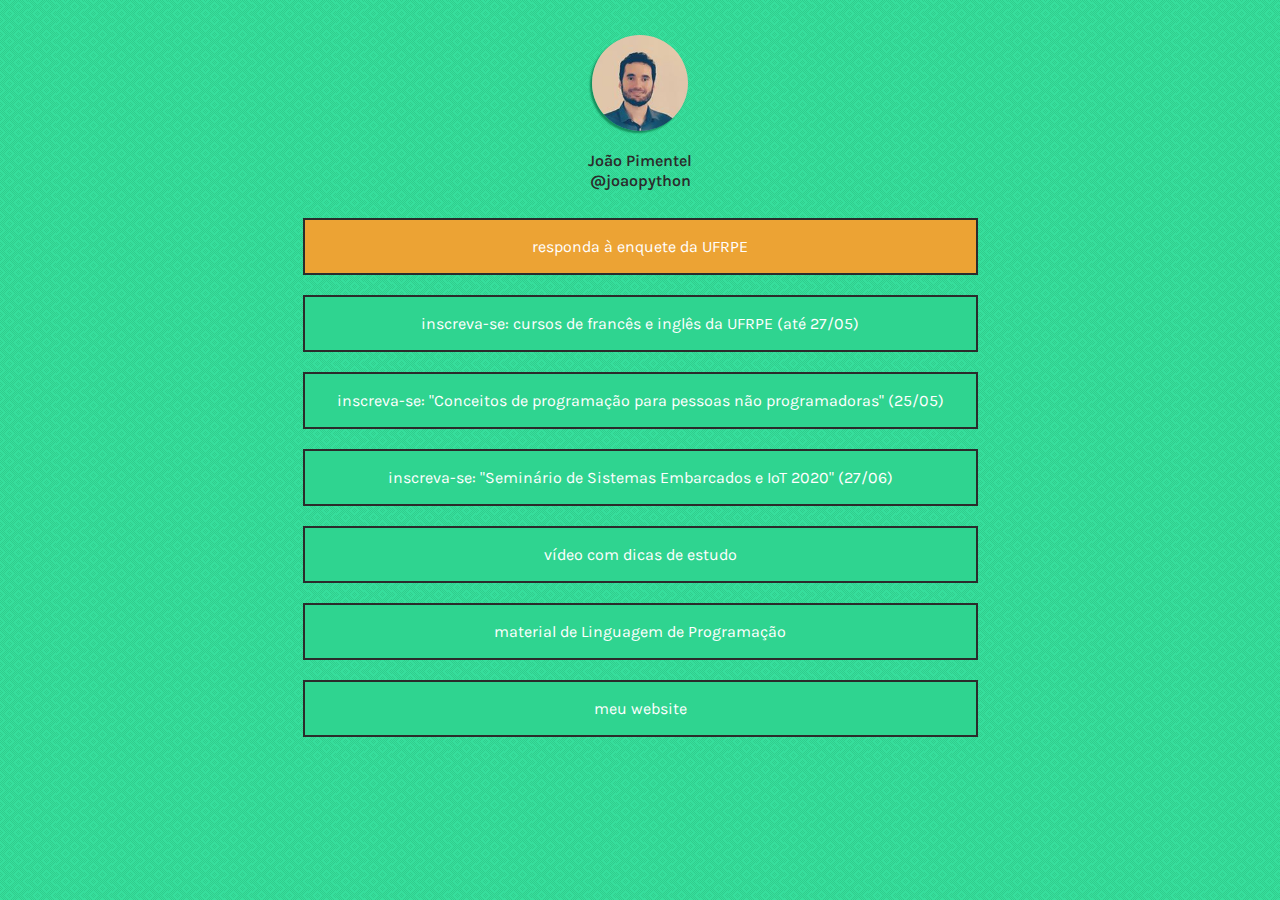
==== index.html @ 7da4396a "Update index.html" ====
<!DOCTYPE html>

<html>
<head>
    <meta charset="UTF-8">
    <meta name="viewport" content="width=device-width, initial-scale=1">
    <title>João Pimentel @joaopython</title>
    <link rel="stylesheet" href="style.css">
    <link rel="icon" href="favicon.ico" type="image/x-icon"/>
</head>

<body>
    <img id="userPhoto" src="jhcp.jpg" alt="User Photo">
    
    <a href="https://www.cin.ufpe.br/~jhcp/" id="userName">João Pimentel</a>
    <a href="https://www.cin.ufpe.br/~jhcp/" id="userName">@joaopython</a>
    <div id="links">
        <a class="link highlight" href="https://survey.ufrpe.br/" target="_blank">responda à enquete da UFRPE</a>
	<a class="link" href="http://www.ufrpe.br/br/content/aci-divulga-oportunidades-para-cursos-de-franc%C3%AAs-e-ingl%C3%AAs" target="_blank">inscreva-se: cursos de francês e inglês da UFRPE (até 27/05)</a>
        <a class="link" href="https://www.sympla.com.br/jump-skills-no-sofa-008---conceitos-de-programacao-para-pessoas-nao-programadoras__860295" target="_blank">inscreva-se: "Conceitos de programação para pessoas não programadoras" (25/05)</a>
	<a class="link" href="https://www.embarcados.com.br/seminario-de-sistemas-embarcados-e-iot-2020-edicao-online/" target="_blank">inscreva-se: "Seminário de Sistemas Embarcados e IoT 2020" (27/06)</a>   
	<a class="link" href="https://www.youtube.com/watch?v=BI043BtXPKY" target="_blank">vídeo com dicas de estudo</a>
	<a class="link" href="https://jhcp.github.io/ead/LP/2020-1/" target="_blank">material de Linguagem de Programação</a>
	<a class="link" href="https://www.cin.ufpe.br/~jhcp/" target="_blank">meu website</a>
    </div>
</body>
</html>
---- style.css ----
@import url('https://fonts.googleapis.com/css?family=Karla:400,700&display=swap');

body{
    background-color: white;
    background-image: url("e197ce2e.png");
    font-family: 'Karla', sans-serif;
}

#userPhoto{
    width: 96px;
    height: 96px;
    display: block;
    margin: 35px auto 20px;
    border-radius: 50%;
    /*box-shadow: 5px 5px 10px #138c5a;*/
    box-shadow: -2px 2px 2px #138c5a;
}

#userName{
    color: #2b2b2b;
    font-size: 1rem;
    font-weight: 600;
    line-height: 1.25;
    display: block;
    font-family: 'Karla', sans-serif;
    width: 100%;
    text-align: center;
    text-decoration: none;
}

#links{
    max-width: 675px;
    width: auto;
    display: block;
    margin: 27px auto;
}
.link{
    display: block;
    /*background-color: #39e09b;*/
    background-color: #2fd490;
    color: white;
    font-family: 'Karla', sans-serif;
    text-align: center;
    margin-bottom: 20px;
    padding: 17px;
    text-decoration: none;
    font-size: 1rem;
    transition: all .25s cubic-bezier(.08,.59,.29,.99);
    border: 2px solid #2b2b2b;
}

.link.highlight{
    background-color: #eca334;
}

.link:hover{
    background-color: white;
    color: #2fd490;
}

/*
background: http://bg.siteorigin.com/
color: #39e09b
pattern: Back Pattern
Blend Mode: Darken
*/
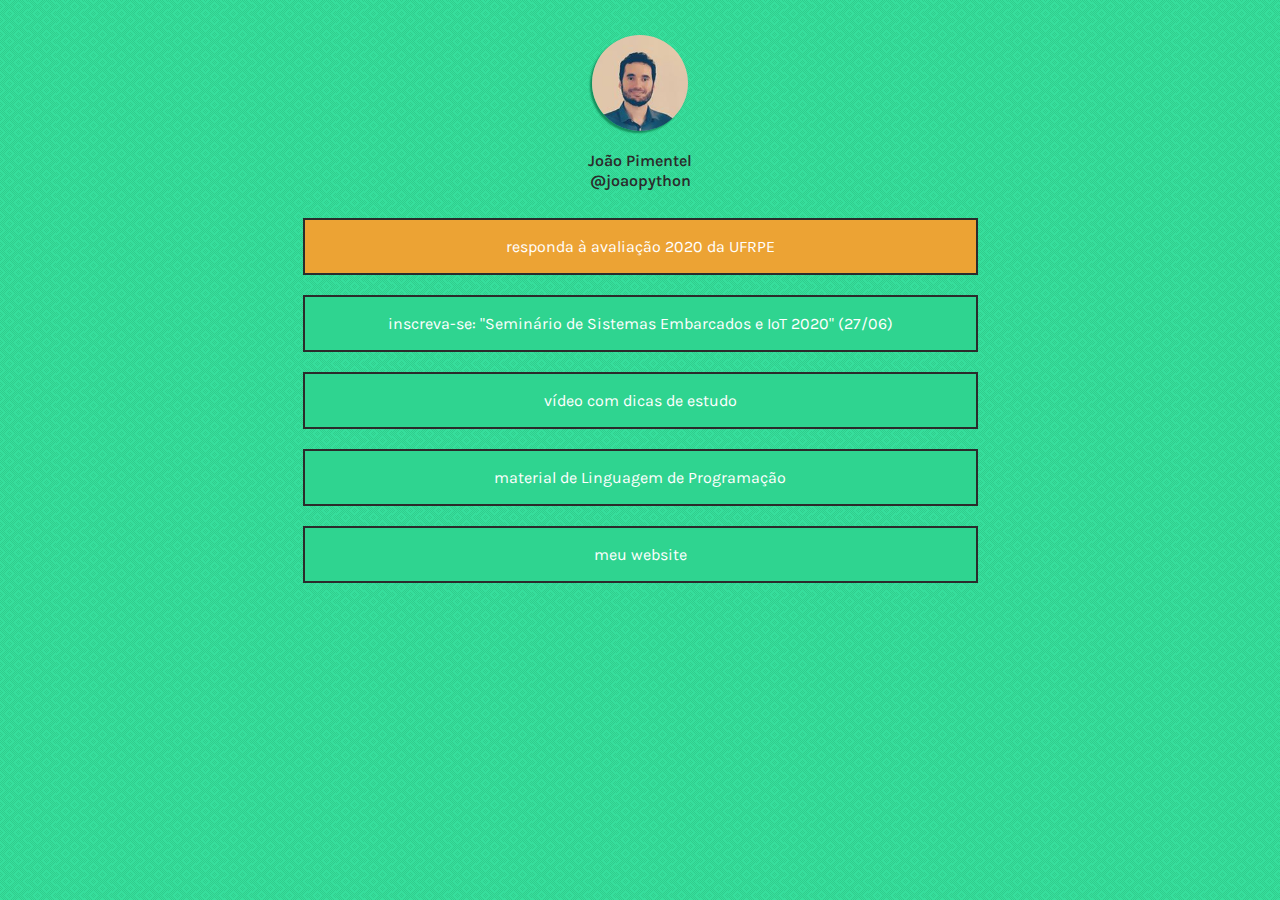
==== commit 642c87f7: "Update index.html" ====
--- a/index.html
+++ b/index.html
@@ -15,9 +15,7 @@
     <a href="https://www.cin.ufpe.br/~jhcp/" id="userName">João Pimentel</a>
     <a href="https://www.cin.ufpe.br/~jhcp/" id="userName">@joaopython</a>
     <div id="links">
-        <a class="link highlight" href="https://survey.ufrpe.br/" target="_blank">responda à enquete da UFRPE</a>
-	<a class="link" href="http://www.ufrpe.br/br/content/aci-divulga-oportunidades-para-cursos-de-franc%C3%AAs-e-ingl%C3%AAs" target="_blank">inscreva-se: cursos de francês e inglês da UFRPE (até 27/05)</a>
-        <a class="link" href="https://www.sympla.com.br/jump-skills-no-sofa-008---conceitos-de-programacao-para-pessoas-nao-programadoras__860295" target="_blank">inscreva-se: "Conceitos de programação para pessoas não programadoras" (25/05)</a>
+        <a class="link highlight" href="http://www.cpa.ufrpe.br/" target="_blank">responda à avaliação 2020 da UFRPE</a>
 	<a class="link" href="https://www.embarcados.com.br/seminario-de-sistemas-embarcados-e-iot-2020-edicao-online/" target="_blank">inscreva-se: "Seminário de Sistemas Embarcados e IoT 2020" (27/06)</a>   
 	<a class="link" href="https://www.youtube.com/watch?v=BI043BtXPKY" target="_blank">vídeo com dicas de estudo</a>
 	<a class="link" href="https://jhcp.github.io/ead/LP/2020-1/" target="_blank">material de Linguagem de Programação</a>
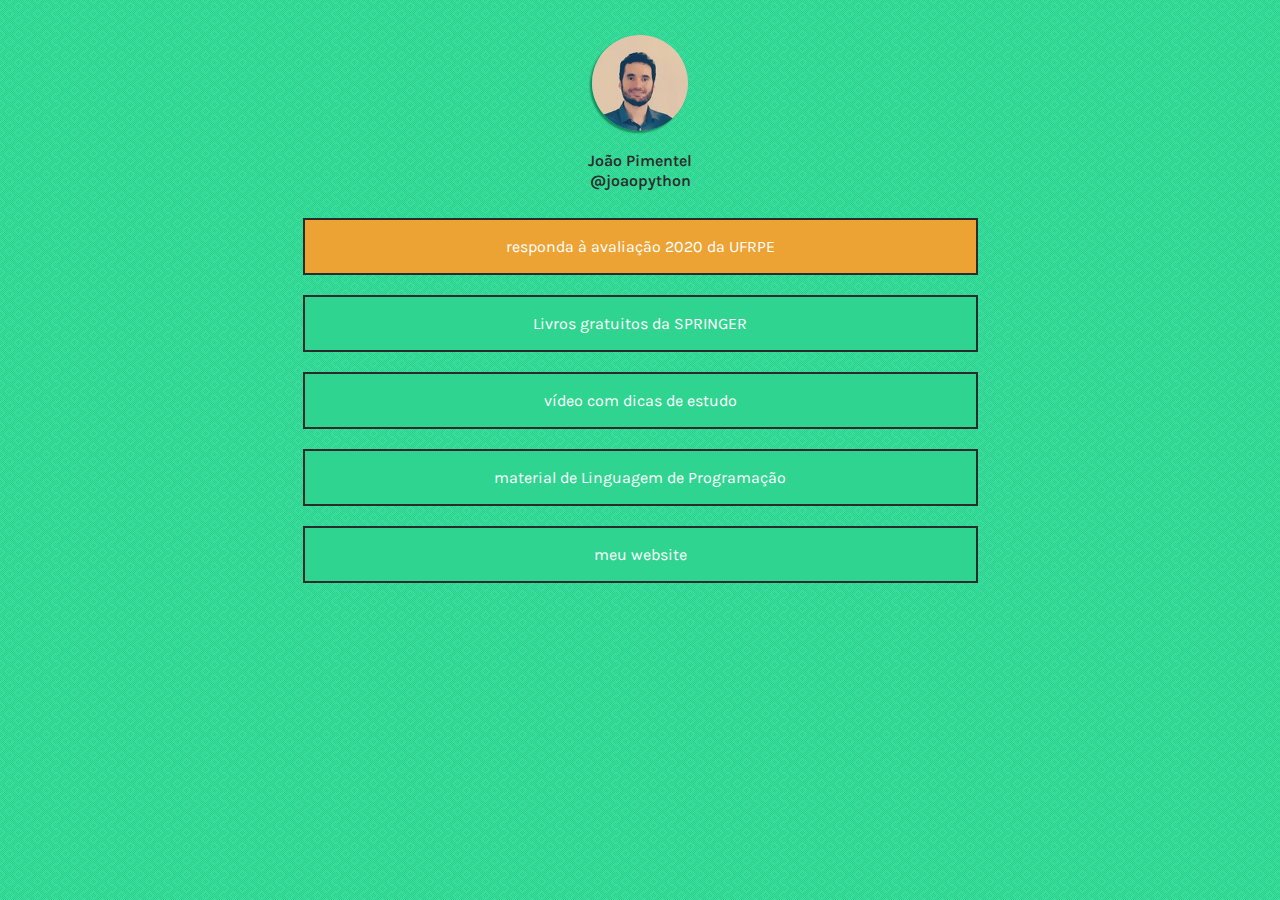
==== commit fd3f6baf: "Update index.html" ====
--- a/index.html
+++ b/index.html
@@ -16,7 +16,7 @@
     <a href="https://www.cin.ufpe.br/~jhcp/" id="userName">@joaopython</a>
     <div id="links">
         <a class="link highlight" href="http://www.cpa.ufrpe.br/" target="_blank">responda à avaliação 2020 da UFRPE</a>
-	<a class="link" href="https://www.embarcados.com.br/seminario-de-sistemas-embarcados-e-iot-2020-edicao-online/" target="_blank">inscreva-se: "Seminário de Sistemas Embarcados e IoT 2020" (27/06)</a>   
+	<a class="link" href="https://hnarayanan.github.io/springer-books/" target="_blank">Livros gratuitos da SPRINGER</a>
 	<a class="link" href="https://www.youtube.com/watch?v=BI043BtXPKY" target="_blank">vídeo com dicas de estudo</a>
 	<a class="link" href="https://jhcp.github.io/ead/LP/2020-1/" target="_blank">material de Linguagem de Programação</a>
 	<a class="link" href="https://www.cin.ufpe.br/~jhcp/" target="_blank">meu website</a>
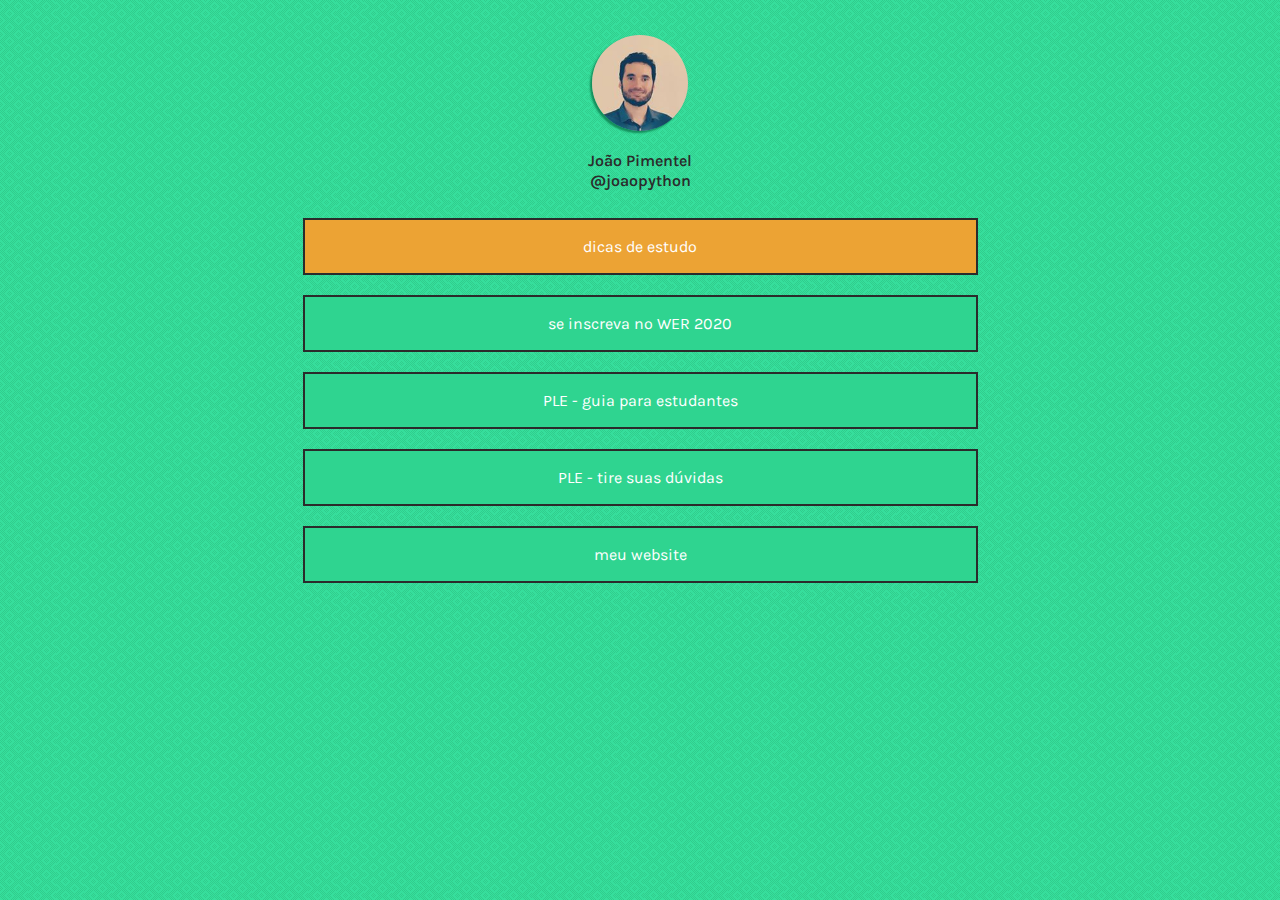
==== commit 5d4da44d: "Update index.html" ====
--- a/index.html
+++ b/index.html
@@ -15,10 +15,10 @@
     <a href="https://www.cin.ufpe.br/~jhcp/" id="userName">João Pimentel</a>
     <a href="https://www.cin.ufpe.br/~jhcp/" id="userName">@joaopython</a>
     <div id="links">
-        <a class="link highlight" href="http://www.cpa.ufrpe.br/" target="_blank">responda à avaliação 2020 da UFRPE</a>
-	<a class="link" href="https://hnarayanan.github.io/springer-books/" target="_blank">Livros gratuitos da SPRINGER</a>
-	<a class="link" href="https://www.youtube.com/watch?v=BI043BtXPKY" target="_blank">vídeo com dicas de estudo</a>
-	<a class="link" href="https://jhcp.github.io/ead/LP/2020-1/" target="_blank">material de Linguagem de Programação</a>
+	<a class="link highlight" href="https://www.youtube.com/watch?v=BI043BtXPKY" target="_blank">dicas de estudo</a>
+	<a class="link" href="http://wer20.sites.unifesp.br/registration/" target="_blank">se inscreva no WER 2020</a>
+	<a class="link" href="http://ufrpe.br/sites/ufrpe.br/files/CONVERSA%20COM%20DISCENTES%20DA%20UFRPE%20SOBRE%20ORGANIZA%C3%87%C3%83O%20DOS%20ESTUDOS%20E%20PR%C3%81TICAS%20DE%20AUTOCUIDADO.pdf" target="_blank">PLE - guia para estudantes</a>
+	<a class="link" href="http://www.ufrpe.br/br/content/faq-do-per%C3%ADodo-letivo-excepcional" target="_blank">PLE - tire suas dúvidas</a>
 	<a class="link" href="https://www.cin.ufpe.br/~jhcp/" target="_blank">meu website</a>
     </div>
 </body>
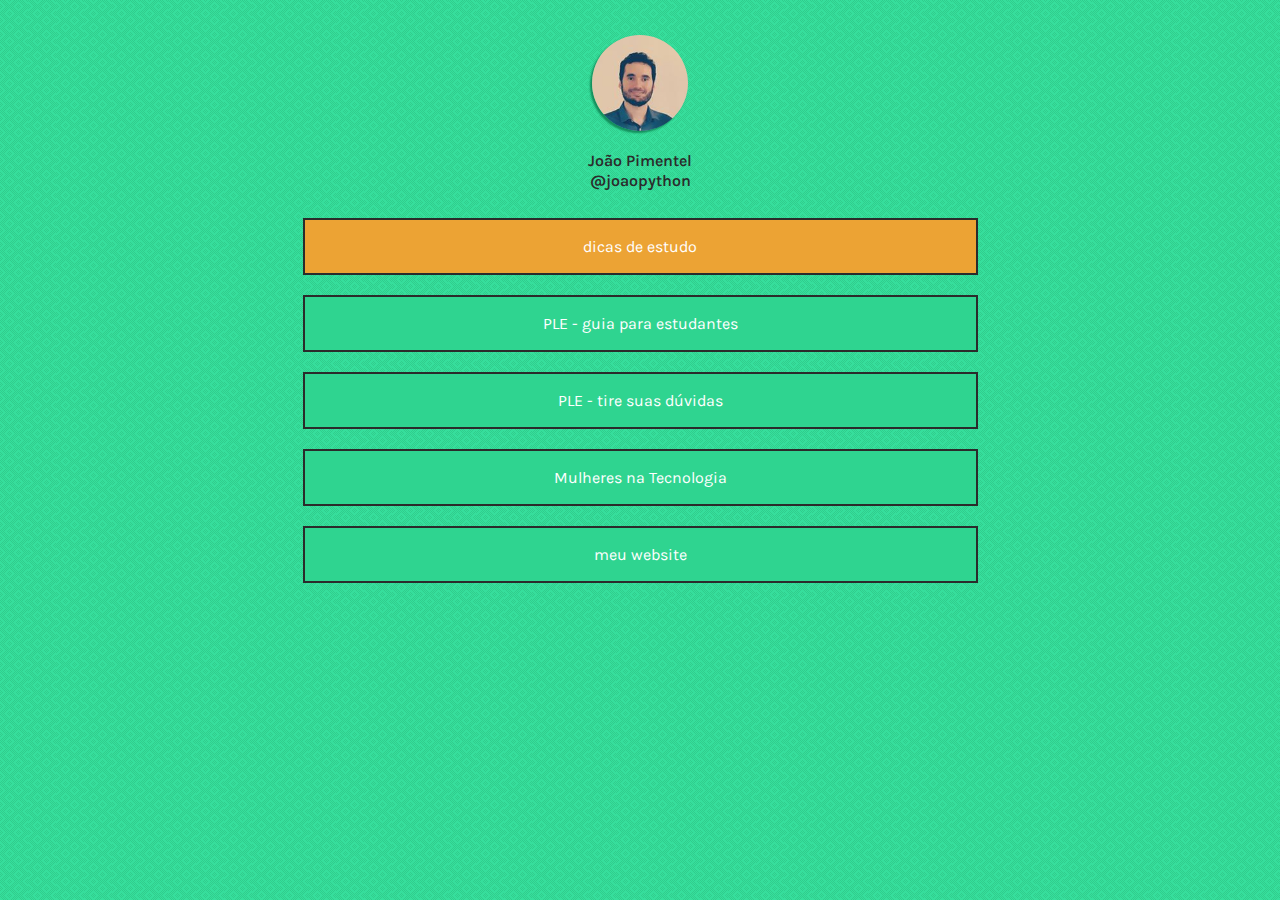
==== commit 04d0d210: "Update index.html" ====
--- a/index.html
+++ b/index.html
@@ -16,9 +16,9 @@
     <a href="https://www.cin.ufpe.br/~jhcp/" id="userName">@joaopython</a>
     <div id="links">
 	<a class="link highlight" href="https://www.youtube.com/watch?v=BI043BtXPKY" target="_blank">dicas de estudo</a>
-	<a class="link" href="http://wer20.sites.unifesp.br/registration/" target="_blank">se inscreva no WER 2020</a>
 	<a class="link" href="http://ufrpe.br/sites/ufrpe.br/files/CONVERSA%20COM%20DISCENTES%20DA%20UFRPE%20SOBRE%20ORGANIZA%C3%87%C3%83O%20DOS%20ESTUDOS%20E%20PR%C3%81TICAS%20DE%20AUTOCUIDADO.pdf" target="_blank">PLE - guia para estudantes</a>
 	<a class="link" href="http://www.ufrpe.br/br/content/faq-do-per%C3%ADodo-letivo-excepcional" target="_blank">PLE - tire suas dúvidas</a>
+	<a class="link" href="/mulheres.html" target="_blank">Mulheres na Tecnologia</a>
 	<a class="link" href="https://www.cin.ufpe.br/~jhcp/" target="_blank">meu website</a>
     </div>
 </body>
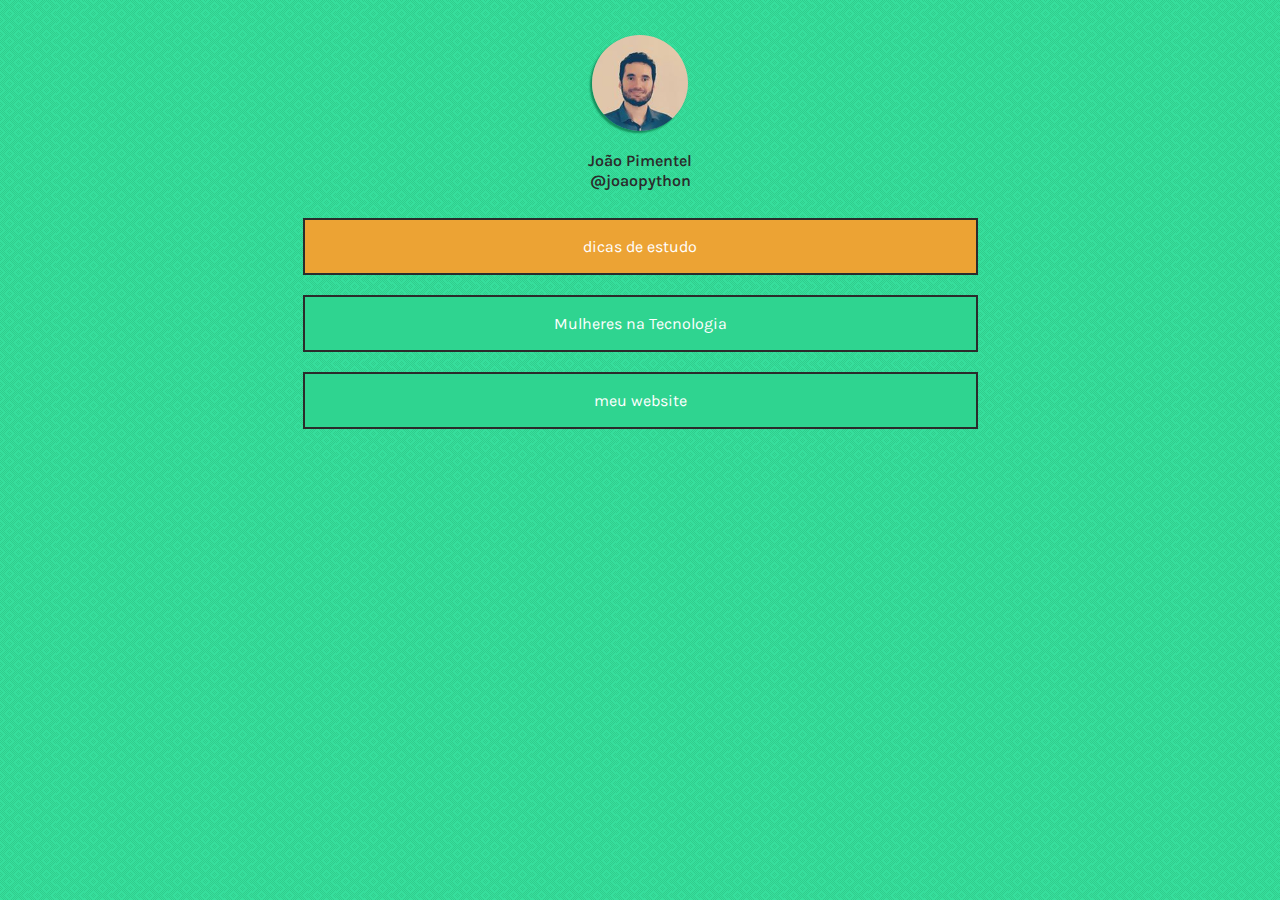
==== commit 0db08e5e: "Update index.html" ====
--- a/index.html
+++ b/index.html
@@ -16,9 +16,7 @@
     <a href="https://www.cin.ufpe.br/~jhcp/" id="userName">@joaopython</a>
     <div id="links">
 	<a class="link highlight" href="https://www.youtube.com/watch?v=BI043BtXPKY" target="_blank">dicas de estudo</a>
-	<a class="link" href="http://ufrpe.br/sites/ufrpe.br/files/CONVERSA%20COM%20DISCENTES%20DA%20UFRPE%20SOBRE%20ORGANIZA%C3%87%C3%83O%20DOS%20ESTUDOS%20E%20PR%C3%81TICAS%20DE%20AUTOCUIDADO.pdf" target="_blank">PLE - guia para estudantes</a>
-	<a class="link" href="http://www.ufrpe.br/br/content/faq-do-per%C3%ADodo-letivo-excepcional" target="_blank">PLE - tire suas dúvidas</a>
-	<a class="link" href="/mulheres.html" target="_blank">Mulheres na Tecnologia</a>
+	<a class="link" href="mulheres.html">Mulheres na Tecnologia</a>
 	<a class="link" href="https://www.cin.ufpe.br/~jhcp/" target="_blank">meu website</a>
     </div>
 </body>
